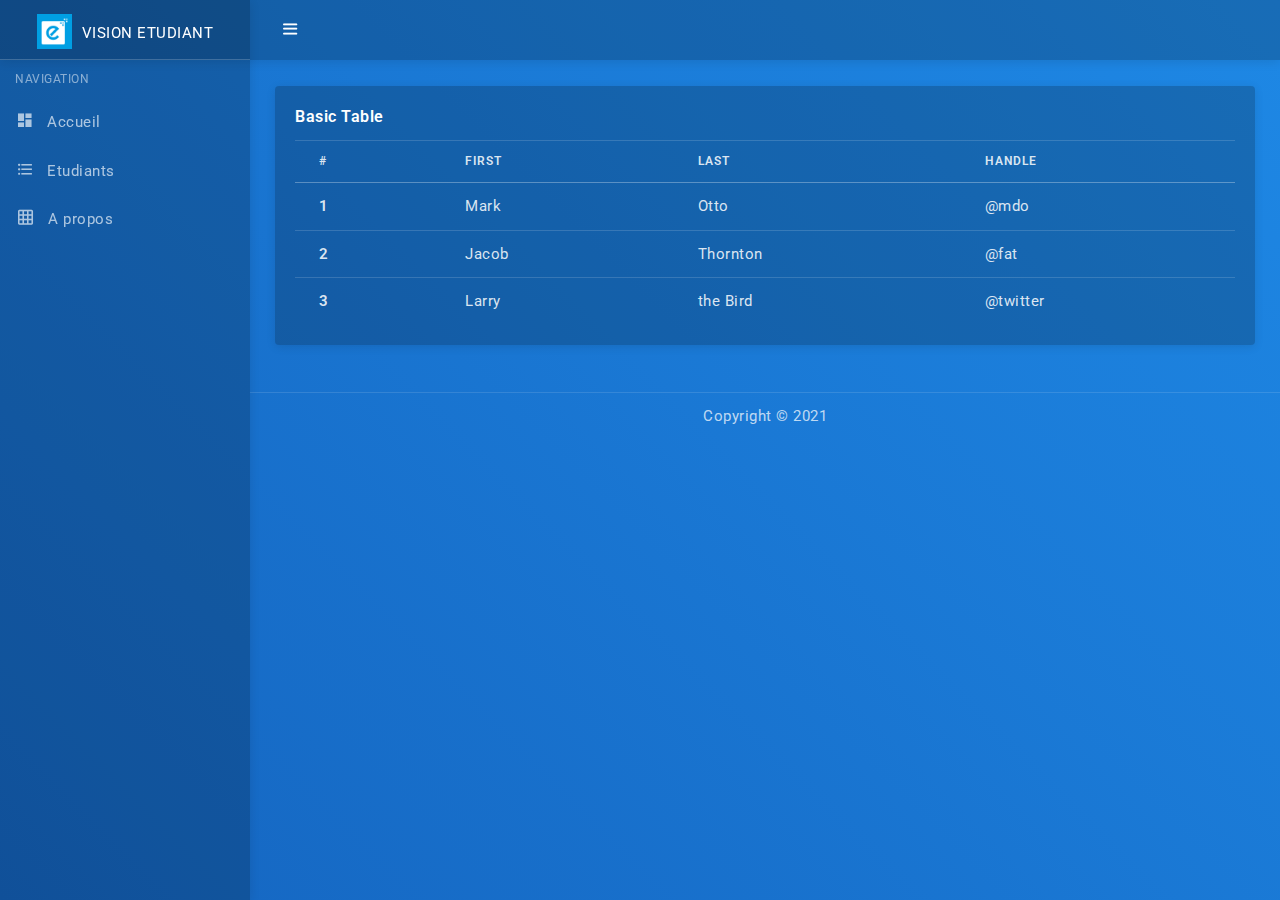
==== apropos.html @ 2aab6526 "add templates" ====
<!DOCTYPE html>
<html lang="fr">
<head>
    <meta charset="UTF-8">
    <meta name="viewport" content="width=device-width, initial-scale=1.0">
    <title>PWA-APP</title>
    <link rel="stylesheet" href="css/style.css">
    <link rel="manifest" href="manifest.json">

    <!-- loader-->
    <link href="assets/css/pace.min.css" rel="stylesheet"/>
    <script src="assets/js/pace.min.js"></script>
    <!--favicon-->
    <link rel="icon" href="assets/images/favicon-vision.ico" type="image/x-icon">
    <!-- Vector CSS -->
    <link href="assets/plugins/vectormap/jquery-jvectormap-2.0.2.css" rel="stylesheet"/>
    <!-- simplebar CSS-->
    <link href="assets/plugins/simplebar/css/simplebar.css" rel="stylesheet"/>
    <!-- Bootstrap core CSS-->
    <link href="assets/css/bootstrap.min.css" rel="stylesheet"/>
    <!-- animate CSS-->
    <link href="assets/css/animate.css" rel="stylesheet" type="text/css"/>
    <!-- Icons CSS-->
    <link href="assets/css/icons.css" rel="stylesheet" type="text/css"/>
    <!-- Sidebar CSS-->
    <link href="assets/css/sidebar-menu.css" rel="stylesheet"/>
    <!-- Custom Style-->

    <link href="assets/css/app-style.css" rel="stylesheet"/>
    <script src="js/vue2.6.14.js"></script>
    <script src="scripts.js"></script>
</head>
<body class="bg-theme bg-theme11">
    <!-- <input id="new-todo" placeholder="What needs to be done?" autofocus> -->

    <!-- <div id="sync-wrapper" hidden>
        <div id="sync-active">Connection live. Replicating changes...</div>
        <div id="sync-paused">Connection live. Everything is up to date.</div>
        <div id="sync-reconnecting">Connection lost. Trying to reconnect...</div>
        <div id="sync-error">There was a problem syncing</div>
    </div>

    <div id="pwa">
        <nav>
            <a href='index.html' class='selected'>Home</a>
            <a href='etudiants.html' class='selected'>Etudiants</a>
            <a href='apropos.html' class='selected'>A propos</a>
        </nav>
        <h3>{{ test }}</h3><br>
        <label for="name">Nom : </label><br>
        <input type="text" name="name" id="name"><br>
        <label for="prenom">Prénom</label><br>
        <input type="text" name="prenom" id="prenom"><br><br>
        <button id="bouton">Ajouter</button><br>
    </div> -->

    <div id="pwa">
        <!-- Start wrapper-->
        <div id="wrapper">
        
            <!--Start sidebar-wrapper-->
            <div id="sidebar-wrapper" data-simplebar="" data-simplebar-auto-hide="true">
            <div class="brand-logo">
                <a href="index.html">
                <img src="assets/images/logo512.png" class="logo-icon" alt="logo icon">
                <h5 class="logo-text">Vision Etudiant</h5>
                </a>
            </div>
            <ul class="sidebar-menu do-nicescrol">
                <li class="sidebar-header">NAVIGATION</li>
                <li>
                <a href="index.html">
                    <i class="zmdi zmdi-view-dashboard"></i> <span>Accueil</span>
                </a>
                </li>
        
                <li>
                <a href="etudiants.html">
                    <i class="zmdi zmdi-format-list-bulleted"></i> <span>Etudiants</span>
                </a>
                </li>
        
                <li>
                <a href="apropos.html">
                    <i class="zmdi zmdi-grid"></i> <span>A propos</span>
                </a>
                </li>
            
            </div>
            <!--End sidebar-wrapper-->
        
        <!--Start topbar header-->
        <header class="topbar-nav">
        <nav class="navbar navbar-expand fixed-top">
            <ul class="navbar-nav mr-auto align-items-center">
            <li class="nav-item">
                <a class="nav-link toggle-menu" href="javascript:void();">
                <i class="icon-menu menu-icon"></i>
            </a>
            </li>
            </ul>
        </nav>
        </header>
        <!--End topbar header-->
        
        <div class="clearfix"></div>
            
            <div class="content-wrapper">
                <div class="container-fluid">
            
                    <div class="row mt-3">
                        <div class="col">
                          <div class="card">
                            <div class="card-body">
                              <h5 class="card-title">Basic Table</h5>
                              <div class="table-responsive">
                               <table class="table">
                                  <thead>
                                    <tr>
                                      <th scope="col">#</th>
                                      <th scope="col">First</th>
                                      <th scope="col">Last</th>
                                      <th scope="col">Handle</th>
                                    </tr>
                                  </thead>
                                  <tbody>
                                    <tr>
                                      <th scope="row">1</th>
                                      <td>Mark</td>
                                      <td>Otto</td>
                                      <td>@mdo</td>
                                    </tr>
                                    <tr>
                                      <th scope="row">2</th>
                                      <td>Jacob</td>
                                      <td>Thornton</td>
                                      <td>@fat</td>
                                    </tr>
                                    <tr>
                                      <th scope="row">3</th>
                                      <td>Larry</td>
                                      <td>the Bird</td>
                                      <td>@twitter</td>
                                    </tr>
                                  </tbody>
                                </table>
                            </div>
                            </div>
                          </div>
                        </div>
                      </div><!--End Row-->
                    
                <!--start overlay-->
                    <div class="overlay toggle-menu"></div>
                    <!--end overlay-->
                    
                </div>
                <!-- End container-fluid-->
            
            </div><!--End content-wrapper-->
            <!--Start Back To Top Button-->
            <a href="javaScript:void();" class="back-to-top"><i class="fa fa-angle-double-up"></i> </a>
            <!--End Back To Top Button-->
            
            <!--Start footer-->
            <footer class="footer">
                <div class="container">
                <div class="text-center">
                    Copyright © 2021
                </div>
                </div>
            </footer>
            <!--End footer-->
            
        </div><!--End wrapper-->
    </div>

    <!-- Bootstrap core JavaScript-->
    <script src="assets/js/jquery.min.js"></script>
    <script src="assets/js/popper.min.js"></script>
    <script src="assets/js/bootstrap.min.js"></script>
    
    <!-- simplebar js -->
    <script src="assets/plugins/simplebar/js/simplebar.js"></script>
    <!-- sidebar-menu js -->
    <script src="assets/js/sidebar-menu.js"></script>
    <!-- loader scripts -->
    <script src="assets/js/jquery.loading-indicator.js"></script>
    <!-- Custom scripts -->
    <script src="assets/js/app-script.js"></script>

    <!-- Index js -->
    <script src="assets/js/index.js"></script>

    <script src="js/pouchdb-7.2.1.min.js"></script>
    <script src="js/app.js"></script>
    <script src="js/main.js"></script>
</body>
</html>
---- css/style.css ----
nav{
    background: #333;
    color: #fff;
    padding: 20px;
  }
  
  nav a{
      display:inline-block;
      margin: 0 10px;
      color: #fff;
      text-decoration: none;
  }
  nav a:hover{
      text-decoration: underline;
  }
  nav a.selected{
      font-weight: bold;
  }
---- assets/plugins/simplebar/css/simplebar.css ----
/*!
 * 
 *         SimpleBar.js - v2.6.1
 *         Scrollbars, simpler.
 *         https://grsmto.github.io/simplebar/
 *         
 *         Made by Adrien Grsmto from a fork by Jonathan Nicol
 *         Under MIT License
 *       
 */
[data-simplebar] {
    position: relative;
    z-index: 0;
    overflow: hidden!important;
    max-height: inherit;
    -webkit-overflow-scrolling: touch; /* Trigger native scrolling for mobile, if not supported, plugin is used. */
}

[data-simplebar="init"] {
    display: -webkit-box;
    display: -ms-flexbox;
    display: flex;
}

.simplebar-scroll-content {
    overflow-x: hidden!important;
    overflow-y: scroll;
    min-width: 100%!important;
    max-height: inherit!important;
    -webkit-box-sizing: content-box!important;
            box-sizing: content-box!important;
}

.simplebar-content {
    overflow-y: hidden!important;
    overflow-x: scroll;
    -webkit-box-sizing: border-box!important;
            box-sizing: border-box!important;
    min-height: 100%!important;
}

.simplebar-track {
    z-index: 1;
    position: absolute;
    right: 0;
    bottom: 0;
    width: 11px;
}

.simplebar-scrollbar {
    position: absolute;
    right: 2px;
    width: 7px;
    min-height: 10px;
}

.simplebar-scrollbar:before {
    position: absolute;
    content: "";
    background: black;
    border-radius: 7px;
    left: 0;
    right: 0;
    opacity: 0;
    -webkit-transition: opacity 0.2s linear;
    transition: opacity 0.2s linear;
}

.simplebar-track:hover .simplebar-scrollbar:before,
.simplebar-track .simplebar-scrollbar.visible:before {
    /* When hovered, remove all transitions from drag handle */
    opacity: 0.0;
    -webkit-transition: opacity 0.0 linear;
    transition: opacity 0.0 linear;
}

.simplebar-track.vertical {
    top: 0;
}

.simplebar-track.vertical .simplebar-scrollbar:before {
    top: 2px;
    bottom: 2px;
}

.simplebar-track.horizontal {
    left: 0;
    width: auto;
    height: 11px;
}

.simplebar-track.horizontal .simplebar-scrollbar:before {
    height: 100%;
    left: 2px;
    right: 2px;
}

.horizontal.simplebar-track .simplebar-scrollbar {
    right: auto;
    top: 2px;
    height: 7px;
    min-height: 0;
    min-width: 10px;
    width: auto;
}
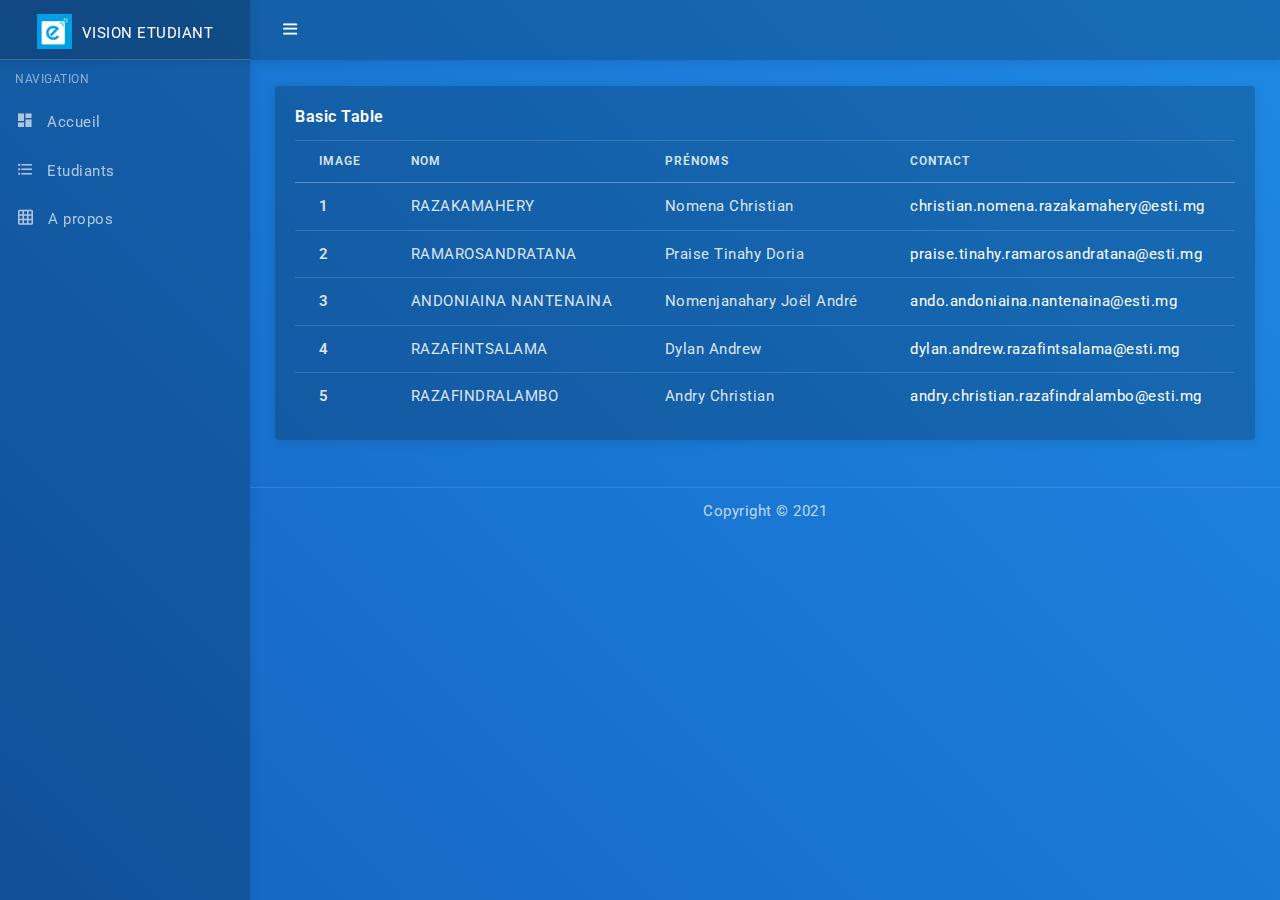
==== commit eff8dec2: "add addStudent" ====
--- a/apropos.html
+++ b/apropos.html
@@ -117,30 +117,42 @@
                                <table class="table">
                                   <thead>
                                     <tr>
-                                      <th scope="col">#</th>
-                                      <th scope="col">First</th>
-                                      <th scope="col">Last</th>
-                                      <th scope="col">Handle</th>
+                                      <th scope="col">Image</th>
+                                      <th scope="col">Nom</th>
+                                      <th scope="col">Prénoms</th>
+                                      <th scope="col">Contact</th>
                                     </tr>
                                   </thead>
                                   <tbody>
                                     <tr>
                                       <th scope="row">1</th>
-                                      <td>Mark</td>
-                                      <td>Otto</td>
-                                      <td>@mdo</td>
+                                      <td>RAZAKAMAHERY</td>
+                                      <td>Nomena Christian</td>
+                                      <td><a href="mailto:christian.nomena.razakamahery@esti.mg">christian.nomena.razakamahery@esti.mg</a></td>
                                     </tr>
                                     <tr>
                                       <th scope="row">2</th>
-                                      <td>Jacob</td>
-                                      <td>Thornton</td>
-                                      <td>@fat</td>
+                                      <td>RAMAROSANDRATANA</td>
+                                      <td>Praise Tinahy Doria</td>
+                                      <td><a href="mailto:praise.tinahy.ramarosandratana@esti.mg">praise.tinahy.ramarosandratana@esti.mg</a></td>
                                     </tr>
                                     <tr>
                                       <th scope="row">3</th>
-                                      <td>Larry</td>
-                                      <td>the Bird</td>
-                                      <td>@twitter</td>
+                                      <td>ANDONIAINA NANTENAINA</td>
+                                      <td>Nomenjanahary Joël André</td>
+                                      <td><a href="mailto:ando.andoniaina.nantenaina@esti.mg">ando.andoniaina.nantenaina@esti.mg</a></td>
+                                    </tr>
+                                    <tr>
+                                      <th scope="row">4</th>
+                                      <td>RAZAFINTSALAMA</td>
+                                      <td>Dylan Andrew</td>
+                                      <td><a href="mailto:dylan.andrew.razafintsalama@esti.mg">dylan.andrew.razafintsalama@esti.mg</a></td>
+                                    </tr>
+                                    <tr>
+                                      <th scope="row">5</th>
+                                      <td>RAZAFINDRALAMBO</td>
+                                      <td>Andry Christian</td>
+                                      <td><a href="mailto:andry.christian.razafindralambo@esti.mg">andry.christian.razafindralambo@esti.mg</a></td>
                                     </tr>
                                   </tbody>
                                 </table>
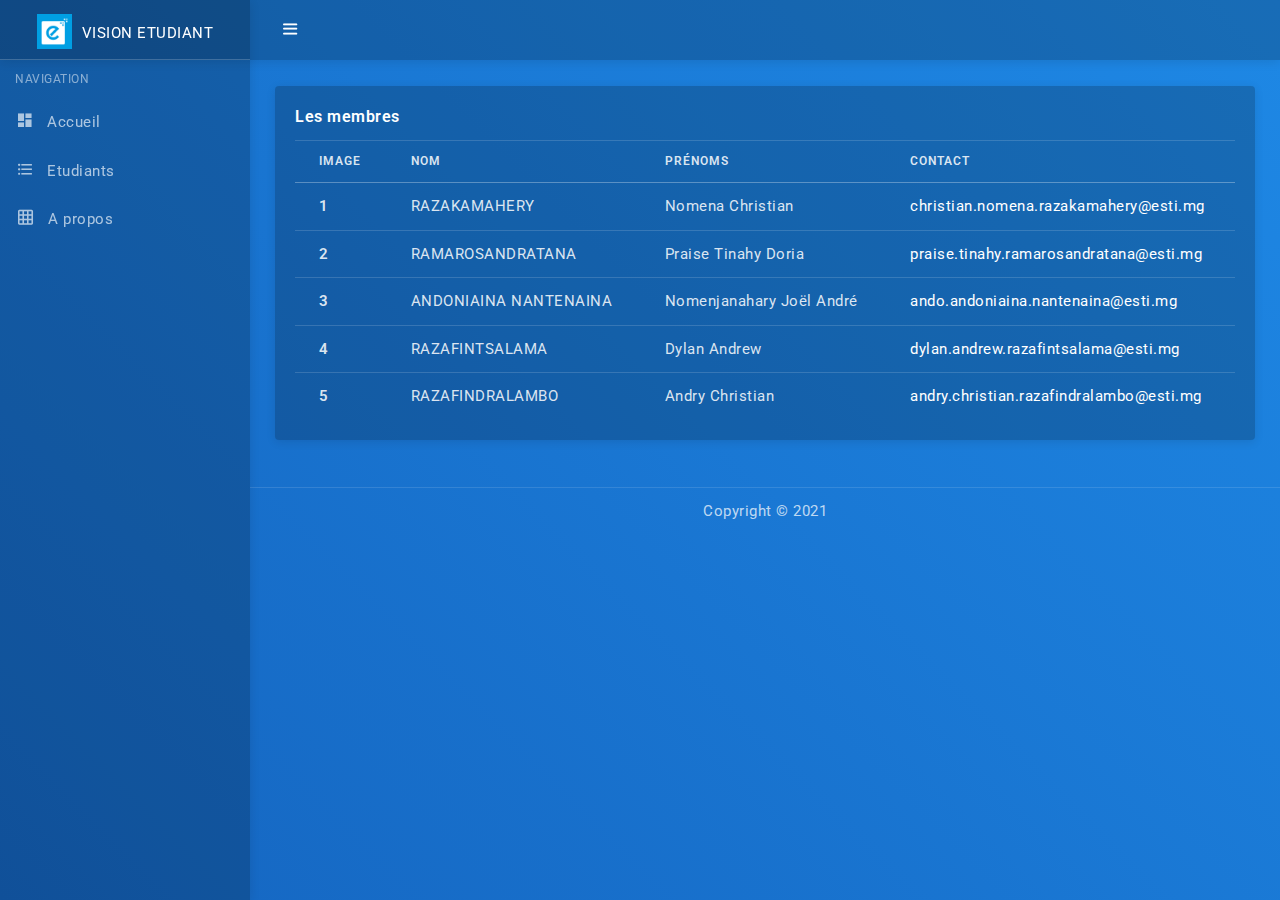
==== commit fa6685d2: "fix about" ====
--- a/apropos.html
+++ b/apropos.html
@@ -112,7 +112,7 @@
                         <div class="col">
                           <div class="card">
                             <div class="card-body">
-                              <h5 class="card-title">Basic Table</h5>
+                              <h5 class="card-title">Les membres</h5>
                               <div class="table-responsive">
                                <table class="table">
                                   <thead>
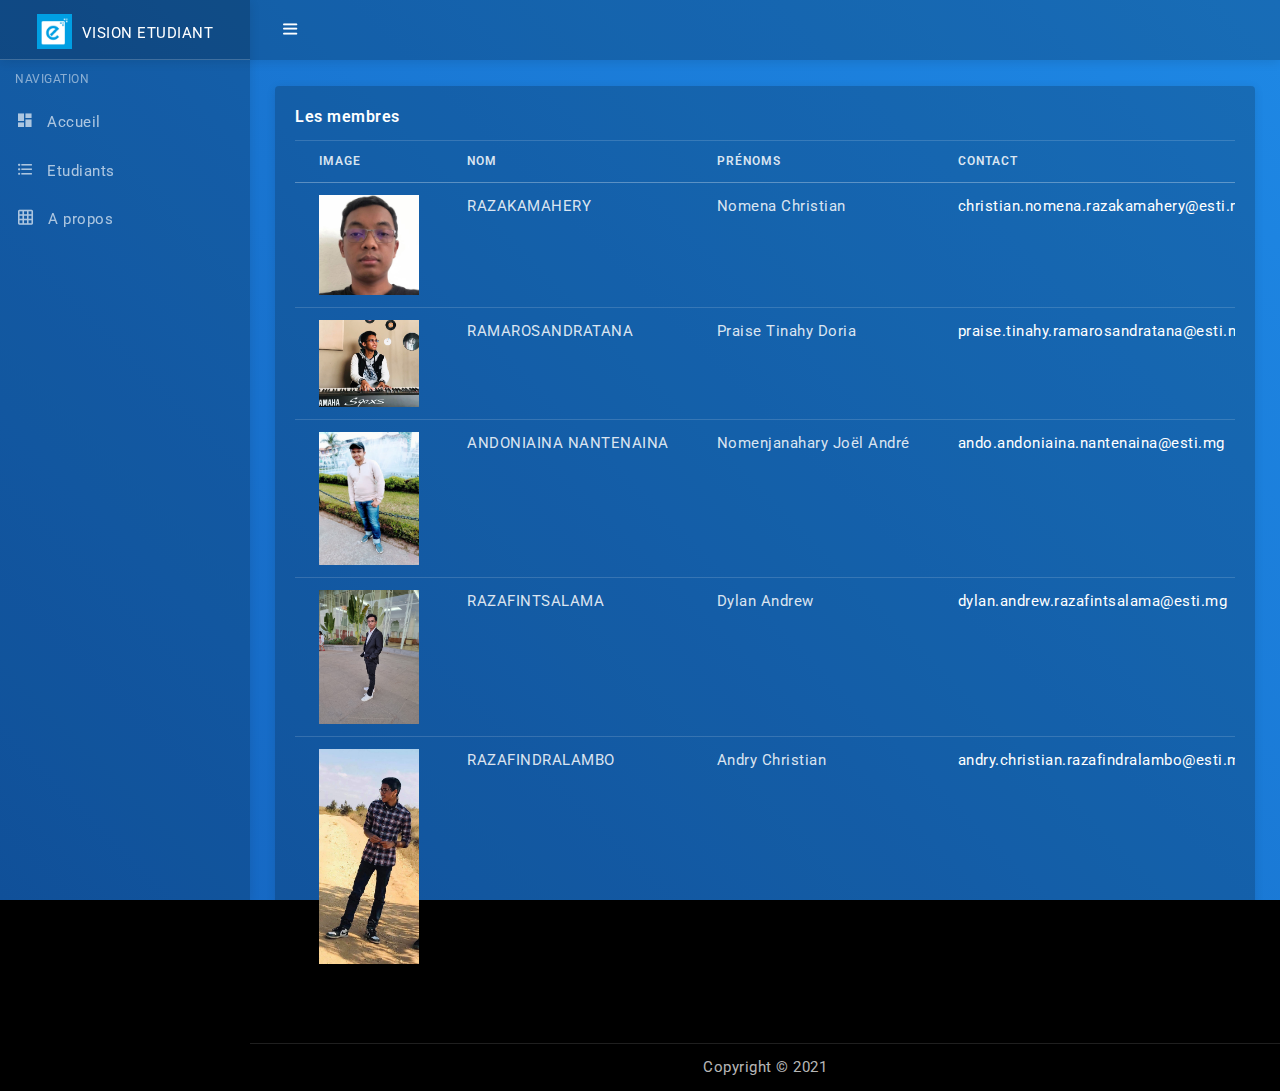
==== commit 71f3f51a: "add photos" ====
--- a/apropos.html
+++ b/apropos.html
@@ -125,31 +125,31 @@
                                   </thead>
                                   <tbody>
                                     <tr>
-                                      <th scope="row">1</th>
+                                      <th scope="row"><img src="assets/images/gallery/Grace.jpg" alt=""></th>
                                       <td>RAZAKAMAHERY</td>
                                       <td>Nomena Christian</td>
                                       <td><a href="mailto:christian.nomena.razakamahery@esti.mg">christian.nomena.razakamahery@esti.mg</a></td>
                                     </tr>
                                     <tr>
-                                      <th scope="row">2</th>
+                                      <th scope="row"><img src="assets/images/gallery/Praise.png" alt=""></th>
                                       <td>RAMAROSANDRATANA</td>
                                       <td>Praise Tinahy Doria</td>
                                       <td><a href="mailto:praise.tinahy.ramarosandratana@esti.mg">praise.tinahy.ramarosandratana@esti.mg</a></td>
                                     </tr>
                                     <tr>
-                                      <th scope="row">3</th>
+                                      <th scope="row"><img src="assets/images/gallery/Ando.jpg" alt=""></th>
                                       <td>ANDONIAINA NANTENAINA</td>
                                       <td>Nomenjanahary Joël André</td>
                                       <td><a href="mailto:ando.andoniaina.nantenaina@esti.mg">ando.andoniaina.nantenaina@esti.mg</a></td>
                                     </tr>
                                     <tr>
-                                      <th scope="row">4</th>
+                                      <th scope="row"><img src="assets/images/gallery/Dylan.jpg" alt=""></th>
                                       <td>RAZAFINTSALAMA</td>
                                       <td>Dylan Andrew</td>
                                       <td><a href="mailto:dylan.andrew.razafintsalama@esti.mg">dylan.andrew.razafintsalama@esti.mg</a></td>
                                     </tr>
                                     <tr>
-                                      <th scope="row">5</th>
+                                      <th scope="row"><img src="assets/images/gallery/mama.jpg" alt=""></th>
                                       <td>RAZAFINDRALAMBO</td>
                                       <td>Andry Christian</td>
                                       <td><a href="mailto:andry.christian.razafindralambo@esti.mg">andry.christian.razafindralambo@esti.mg</a></td>
--- a/css/style.css
+++ b/css/style.css
@@ -15,4 +15,9 @@
   }
   nav a.selected{
       font-weight: bold;
-  }+  }
+
+img {
+    width: 100px;
+    height: auto;
+}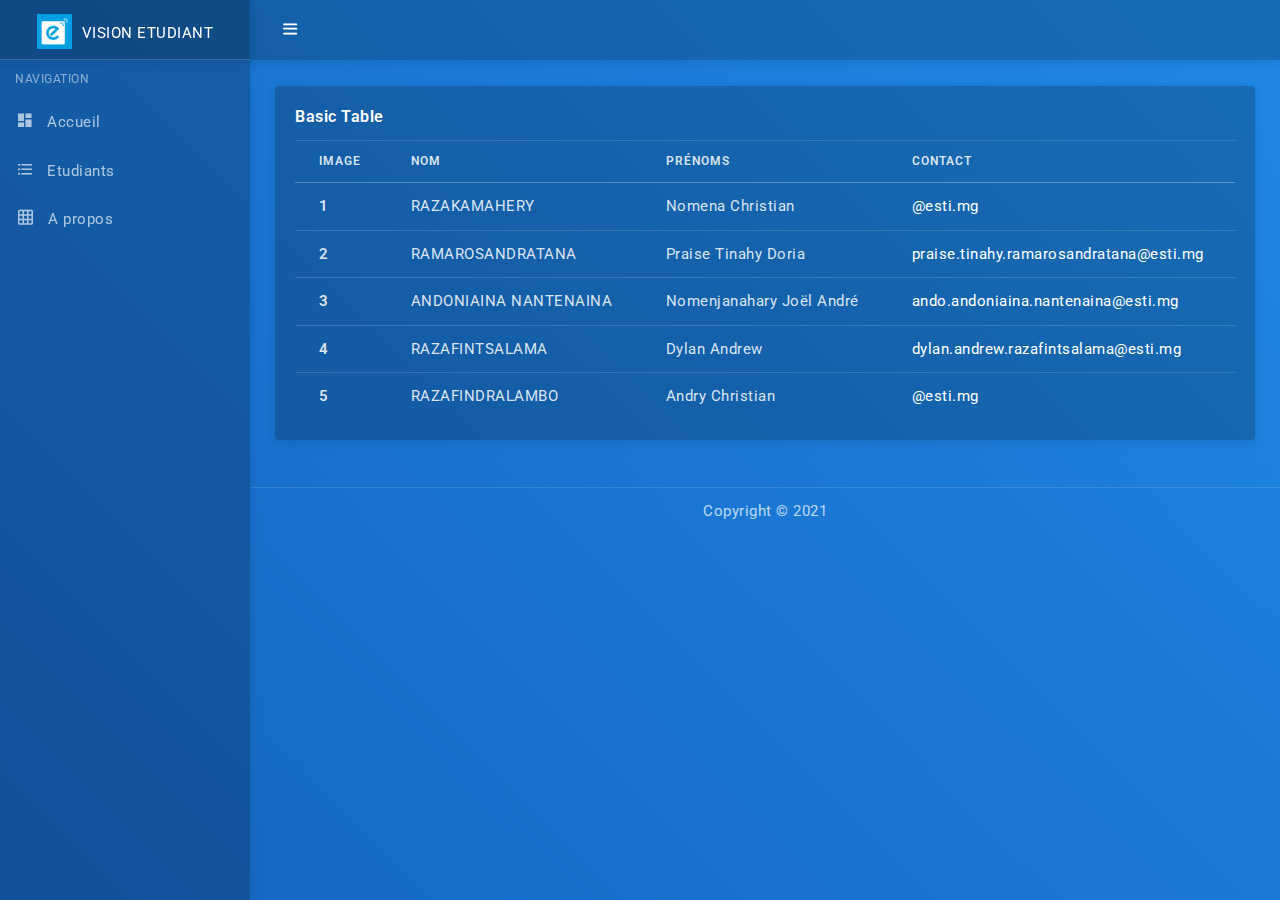
==== commit f109f2d2: "Adding contact contents" ====
--- a/apropos.html
+++ b/apropos.html
@@ -112,7 +112,7 @@
                         <div class="col">
                           <div class="card">
                             <div class="card-body">
-                              <h5 class="card-title">Les membres</h5>
+                              <h5 class="card-title">Basic Table</h5>
                               <div class="table-responsive">
                                <table class="table">
                                   <thead>
@@ -125,34 +125,34 @@
                                   </thead>
                                   <tbody>
                                     <tr>
-                                      <th scope="row"><img src="assets/images/gallery/Grace.jpg" alt=""></th>
+                                      <th scope="row">1</th>
                                       <td>RAZAKAMAHERY</td>
                                       <td>Nomena Christian</td>
-                                      <td><a href="mailto:christian.nomena.razakamahery@esti.mg">christian.nomena.razakamahery@esti.mg</a></td>
-                                    </tr>
-                                    <tr>
-                                      <th scope="row"><img src="assets/images/gallery/Praise.png" alt=""></th>
+                                      <td><a href="mailto:@esti.mg">@esti.mg</a></td>
+                                    </tr>
+                                    <tr>
+                                      <th scope="row">2</th>
                                       <td>RAMAROSANDRATANA</td>
                                       <td>Praise Tinahy Doria</td>
                                       <td><a href="mailto:praise.tinahy.ramarosandratana@esti.mg">praise.tinahy.ramarosandratana@esti.mg</a></td>
                                     </tr>
                                     <tr>
-                                      <th scope="row"><img src="assets/images/gallery/Ando.jpg" alt=""></th>
+                                      <th scope="row">3</th>
                                       <td>ANDONIAINA NANTENAINA</td>
                                       <td>Nomenjanahary Joël André</td>
                                       <td><a href="mailto:ando.andoniaina.nantenaina@esti.mg">ando.andoniaina.nantenaina@esti.mg</a></td>
                                     </tr>
                                     <tr>
-                                      <th scope="row"><img src="assets/images/gallery/Dylan.jpg" alt=""></th>
+                                      <th scope="row">4</th>
                                       <td>RAZAFINTSALAMA</td>
                                       <td>Dylan Andrew</td>
                                       <td><a href="mailto:dylan.andrew.razafintsalama@esti.mg">dylan.andrew.razafintsalama@esti.mg</a></td>
                                     </tr>
                                     <tr>
-                                      <th scope="row"><img src="assets/images/gallery/mama.jpg" alt=""></th>
+                                      <th scope="row">5</th>
                                       <td>RAZAFINDRALAMBO</td>
                                       <td>Andry Christian</td>
-                                      <td><a href="mailto:andry.christian.razafindralambo@esti.mg">andry.christian.razafindralambo@esti.mg</a></td>
+                                      <td><a href="mailto:@esti.mg">@esti.mg</a></td>
                                     </tr>
                                   </tbody>
                                 </table>
